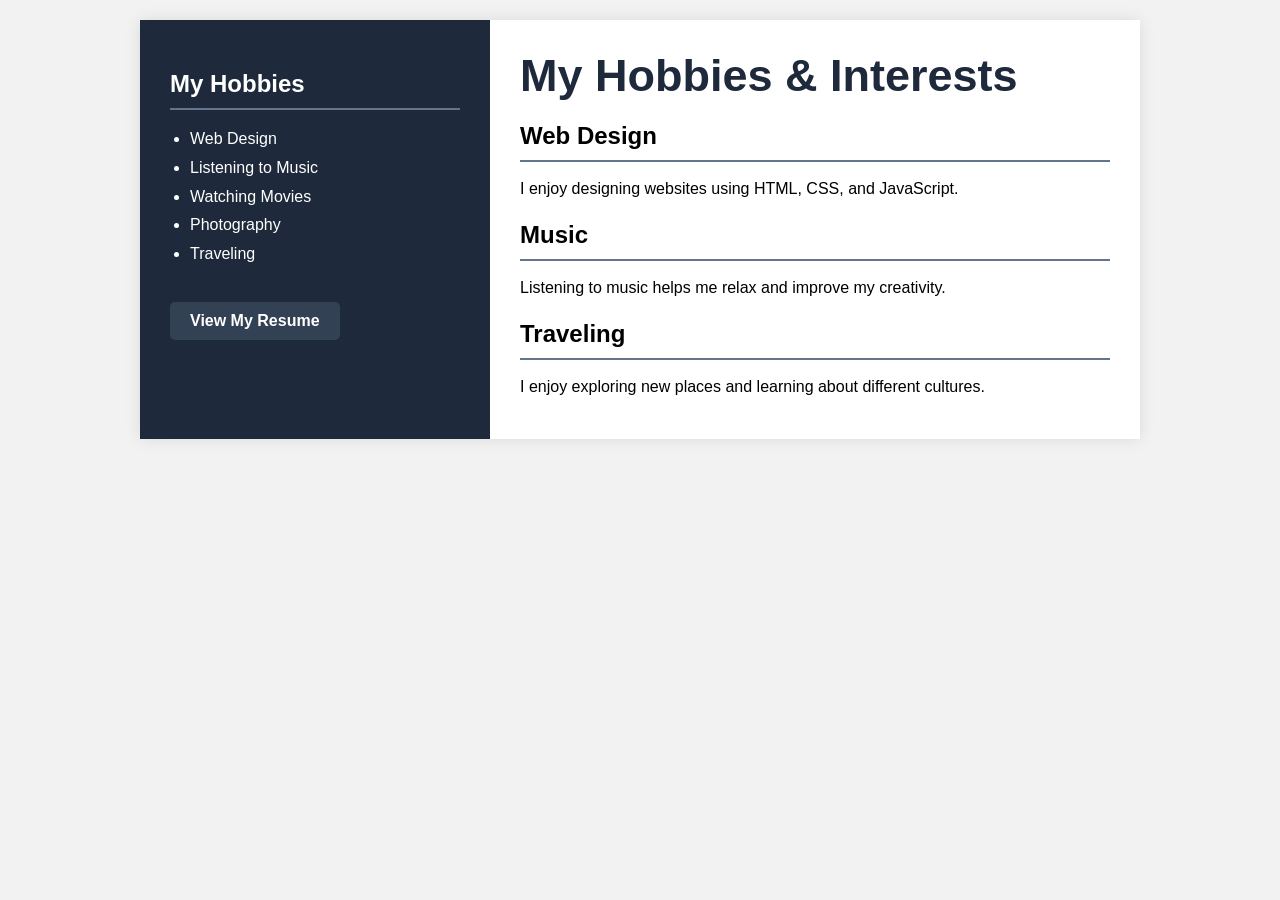
==== hobby.html @ 5421b6f0 "Add files via upload" ====
<!DOCTYPE html>
<html lang="en">
<head>
    <meta charset="UTF-8">
    <meta name="viewport" content="width=device-width, initial-scale=1.0">
    <title>My Hobbies</title>
    <link rel="stylesheet" href="style.css">
</head>
<body>

    <div class="container">

        <!-- Left Section -->
        <div class="left">
            <h2>My Hobbies</h2>
            <hr>

            <ul>
                <li>Web Design</li>
                <li>Listening to Music</li>
                <li>Watching Movies</li>
                <li>Photography</li>
                <li>Traveling</li>
            </ul>

            <br>

            <!-- Link to Resume -->
            <a href="resume.html" class="btn">
                View My Resume
            </a>
        </div>

        <!-- Right Section -->
        <div class="right">
            <h1>My Hobbies & Interests</h1>

            <h2>Web Design</h2>
            <hr>
            <p>
                I enjoy designing websites using HTML, CSS, and JavaScript.
            </p>

            <h2>Music</h2>
            <hr>
            <p>
                Listening to music helps me relax and improve my creativity.
            </p>

            <h2>Traveling</h2>
            <hr>
            <p>
                I enjoy exploring new places and learning about different cultures.
            </p>
        </div>

    </div>

</body>
</html>
---- style.css ----
*{
    margin:0;
    padding:0;
    box-sizing:border-box;
    font-family:Arial, sans-serif;
}

body{
    background:#f2f2f2;
    padding:20px;
}

.container{
    max-width:1000px;
    margin:auto;
    display:flex;
    background:#fff;
    box-shadow:0 0 15px rgba(0,0,0,0.1);
}

.left{
    width:35%;
    background:#1e293b;
    color:white;
    padding:30px;
}

.right{
    width:65%;
    padding:30px;
}

h1{
    font-size:45px;
    color:#1e293b;
}

.title{
    color:#64748b;
    font-size:22px;
    margin-bottom:25px;
}

h2{
    margin-top:20px;
    margin-bottom:10px;
}

hr{
    border:1px solid #64748b;
    margin-bottom:15px;
}

ul{
    margin-left:20px;
    line-height:1.8;
}

p{
    margin-bottom:10px;
    line-height:1.5;
}

h3{
    color:#334155;
    margin-top:10px;
}
.btn{
    display:inline-block;
    padding:10px 20px;
    background:#334155;   /* Button background */
    color:white;          /* This makes "View My Resume" white */
    text-decoration:none;
    font-weight:bold;
    border-radius:5px;
    margin-top:15px;
}
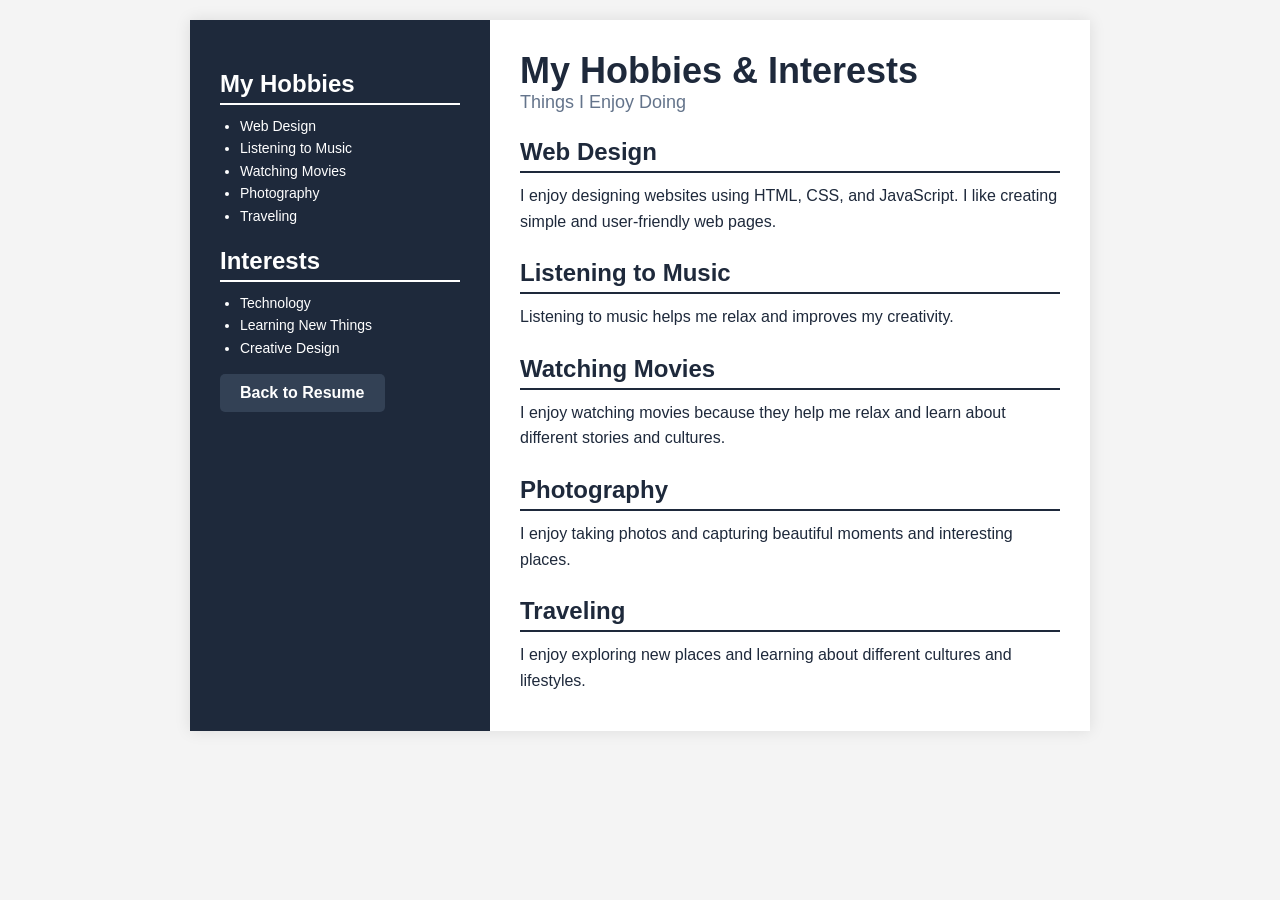
==== commit c6695937: "Add files via upload" ====
--- a/hobby.html
+++ b/hobby.html
@@ -1,60 +1,64 @@
 <!DOCTYPE html>
 <html lang="en">
 <head>
-    <meta charset="UTF-8">
-    <meta name="viewport" content="width=device-width, initial-scale=1.0">
-    <title>My Hobbies</title>
-    <link rel="stylesheet" href="style.css">
+<meta charset="UTF-8">
+<meta name="viewport" content="width=device-width, initial-scale=1.0">
+<title>My Hobbies</title>
+<link rel="stylesheet" href="style.css">
 </head>
 <body>
 
-    <div class="container">
+<div class="container">
+    <div class="left">
+        <h2>My Hobbies</h2>
+        <ul>
+            <li>Web Design</li>
+            <li>Listening to Music</li>
+            <li>Watching Movies</li>
+            <li>Photography</li>
+            <li>Traveling</li>
+        </ul>
 
-        <!-- Left Section -->
-        <div class="left">
-            <h2>My Hobbies</h2>
-            <hr>
+        <h2>Interests</h2>
+        <ul>
+            <li>Technology</li>
+            <li>Learning New Things</li>
+            <li>Creative Design</li>
+        </ul>
 
-            <ul>
-                <li>Web Design</li>
-                <li>Listening to Music</li>
-                <li>Watching Movies</li>
-                <li>Photography</li>
-                <li>Traveling</li>
-            </ul>
+        <a href="index.html" class="btn">Back to Resume</a>
+    </div>
 
-            <br>
+    <div class="right">
+        <h1>My Hobbies & Interests</h1>
+        <div class="title">Things I Enjoy Doing</div>
 
-            <!-- Link to Resume -->
-            <a href="resume.html" class="btn">
-                View My Resume
-            </a>
+        <div class="section">
+            <h2>Web Design</h2>
+            <p>I enjoy designing websites using HTML, CSS, and JavaScript. I like creating simple and user-friendly web pages.</p>
         </div>
 
-        <!-- Right Section -->
-        <div class="right">
-            <h1>My Hobbies & Interests</h1>
-
-            <h2>Web Design</h2>
-            <hr>
-            <p>
-                I enjoy designing websites using HTML, CSS, and JavaScript.
-            </p>
-
-            <h2>Music</h2>
-            <hr>
-            <p>
-                Listening to music helps me relax and improve my creativity.
-            </p>
-
-            <h2>Traveling</h2>
-            <hr>
-            <p>
-                I enjoy exploring new places and learning about different cultures.
-            </p>
+        <div class="section">
+            <h2>Listening to Music</h2>
+            <p>Listening to music helps me relax and improves my creativity.</p>
         </div>
 
+        <div class="section">
+            <h2>Watching Movies</h2>
+            <p>I enjoy watching movies because they help me relax and learn about different stories and cultures.</p>
+        </div>
+
+        <div class="section">
+            <h2>Photography</h2>
+            <p>I enjoy taking photos and capturing beautiful moments and interesting places.</p>
+        </div>
+
+        <div class="section">
+            <h2>Traveling</h2>
+            <p>I enjoy exploring new places and learning about different cultures and lifestyles.</p>
+        </div>
     </div>
+</div>
 
 </body>
-</html>+</html>
--- a/style.css
+++ b/style.css
@@ -6,72 +6,162 @@
 }
 
 body{
-    background:#f2f2f2;
+    background:#f4f4f4;
     padding:20px;
+    color:#1e293b;
 }
 
 .container{
-    max-width:1000px;
+    max-width:900px;
     margin:auto;
-    display:flex;
-    background:#fff;
+    background:white;
+    display:grid;
+    grid-template-columns:300px 1fr;
     box-shadow:0 0 15px rgba(0,0,0,0.1);
 }
 
 .left{
-    width:35%;
     background:#1e293b;
     color:white;
     padding:30px;
 }
 
+.left h2{
+    margin:20px 0 10px;
+    border-bottom:2px solid #fff;
+    padding-bottom:5px;
+}
+
+.left p,
+.left li{
+    font-size:14px;
+    line-height:1.6;
+}
+
 .right{
-    width:65%;
     padding:30px;
 }
 
 h1{
-    font-size:45px;
+    font-size:36px;
     color:#1e293b;
+    font-weight:bold;
 }
 
-.title{
+.title,
+.subtitle{
+    font-size:18px;
     color:#64748b;
-    font-size:22px;
-    margin-bottom:25px;
+    margin-bottom:20px;
 }
 
-h2{
-    margin-top:20px;
-    margin-bottom:10px;
+.section{
+    margin-top:25px;
 }
 
-hr{
-    border:1px solid #64748b;
-    margin-bottom:15px;
+.section h2{
+    color:#1e293b;
+    margin-bottom:10px;
+    border-bottom:2px solid #1e293b;
+    padding-bottom:5px;
+}
+
+.section h3{
+    color:#334155;
+    margin-bottom:5px;
+}
+
+p{
+    line-height:1.6;
+    margin-bottom:8px;
 }
 
 ul{
-    margin-left:20px;
-    line-height:1.8;
+    padding-left:20px;
 }
 
-p{
-    margin-bottom:10px;
-    line-height:1.5;
-}
-
-h3{
-    color:#334155;
-    margin-top:10px;
-}
 .btn{
     display:inline-block;
     padding:10px 20px;
-    background:#334155;   /* Button background */
-    color:white;          /* This makes "View My Resume" white */
+    background:#334155;
+    color:white;
     text-decoration:none;
     font-weight:bold;
     border-radius:5px;
     margin-top:15px;
-}+}
+
+.btn:hover,
+button:hover{
+    opacity:0.9;
+}
+
+.tool-page{
+    max-width:900px;
+    margin:auto;
+    background:white;
+    padding:30px;
+    box-shadow:0 0 15px rgba(0,0,0,0.1);
+    text-align:center;
+}
+
+.tool-grid{
+    display:grid;
+    grid-template-columns:1fr 1fr;
+    gap:20px;
+    text-align:left;
+}
+
+.tool-card{
+    padding:20px;
+    border:1px solid #cbd5e1;
+    border-radius:8px;
+}
+
+.tool-card h2{
+    color:#1e293b;
+    margin-bottom:15px;
+}
+
+input{
+    width:100%;
+    padding:10px;
+    margin-bottom:10px;
+    border:1px solid #94a3b8;
+    border-radius:5px;
+}
+
+button{
+    padding:10px 20px;
+    border:none;
+    border-radius:5px;
+    background:#334155;
+    color:white;
+    font-weight:bold;
+    cursor:pointer;
+}
+
+.result{
+    margin-top:12px;
+    min-height:24px;
+    color:#334155;
+    font-weight:bold;
+}
+
+.back-btn{
+    margin-top:30px;
+}
+
+@media(max-width:700px){
+    .container{
+        grid-template-columns:1fr;
+    }
+
+    .tool-grid{
+        grid-template-columns:1fr;
+    }
+
+    h1{
+        font-size:30px;
+    }
+}
